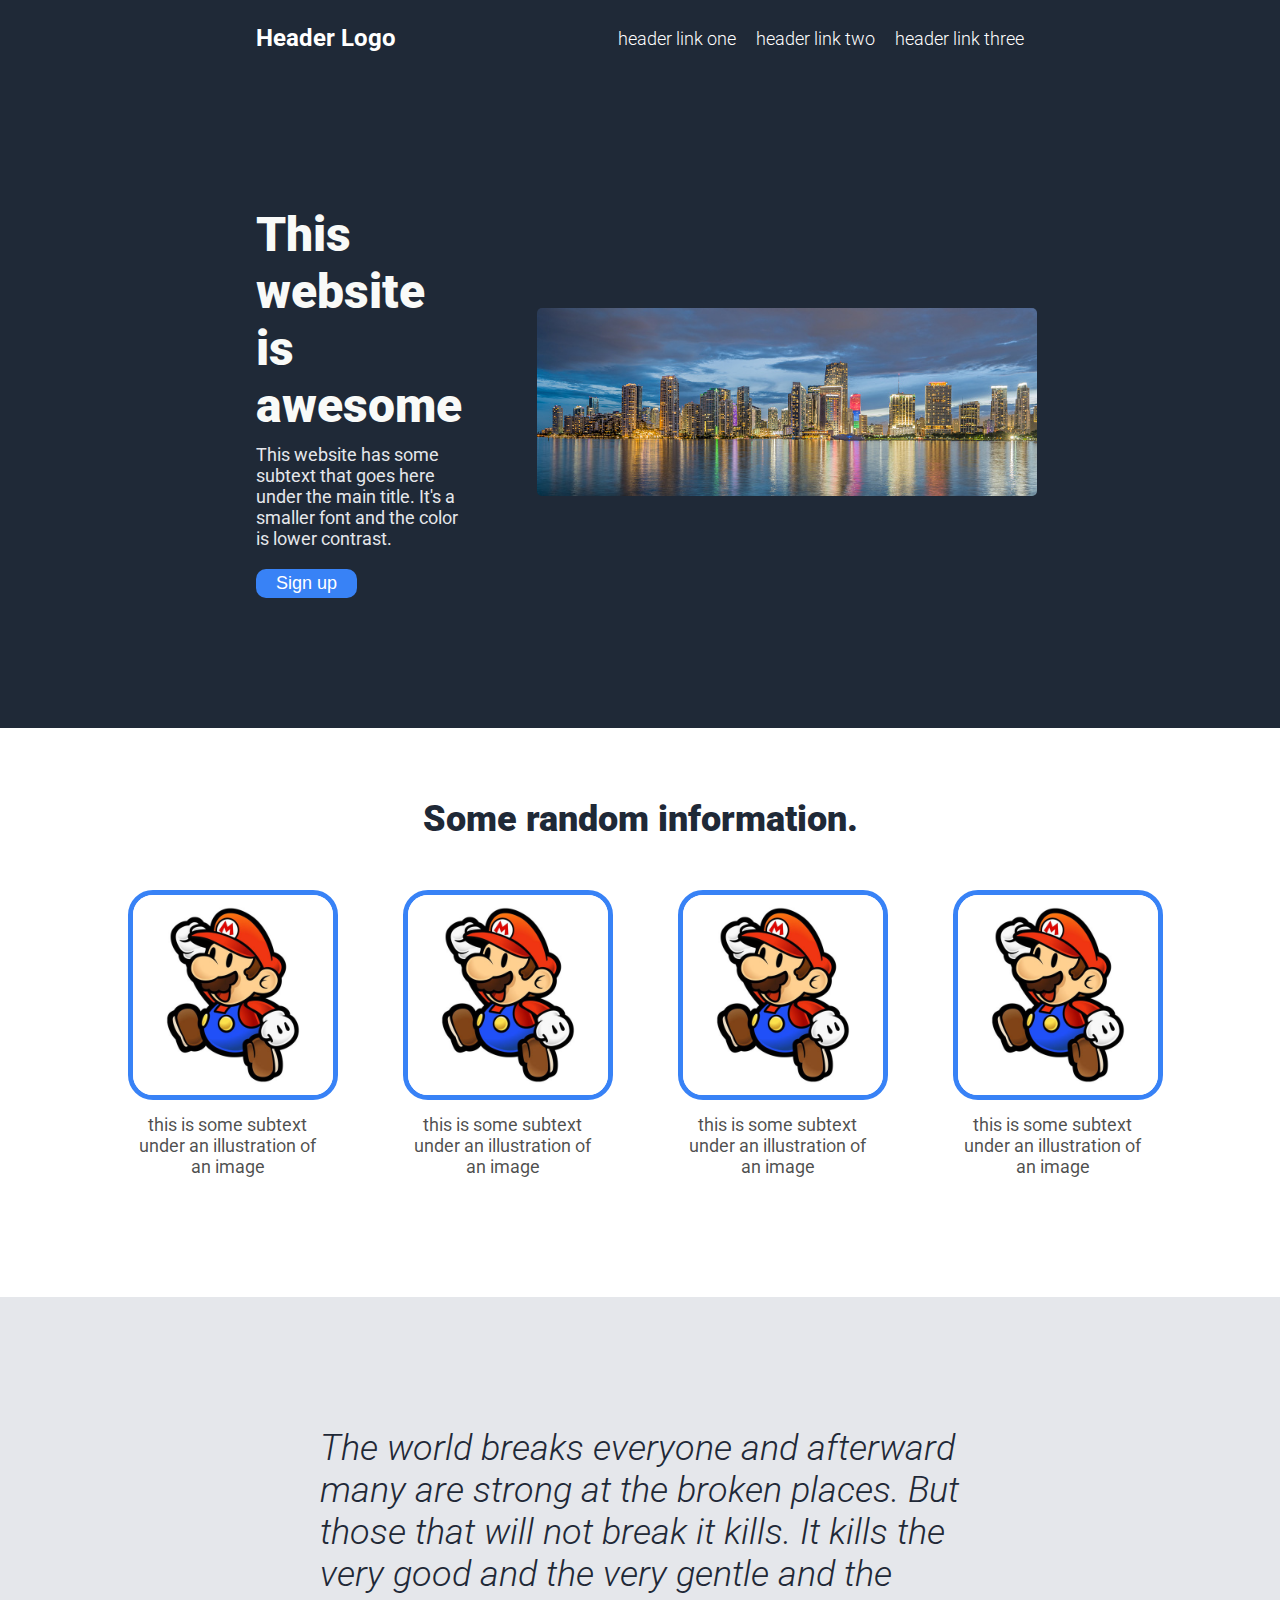
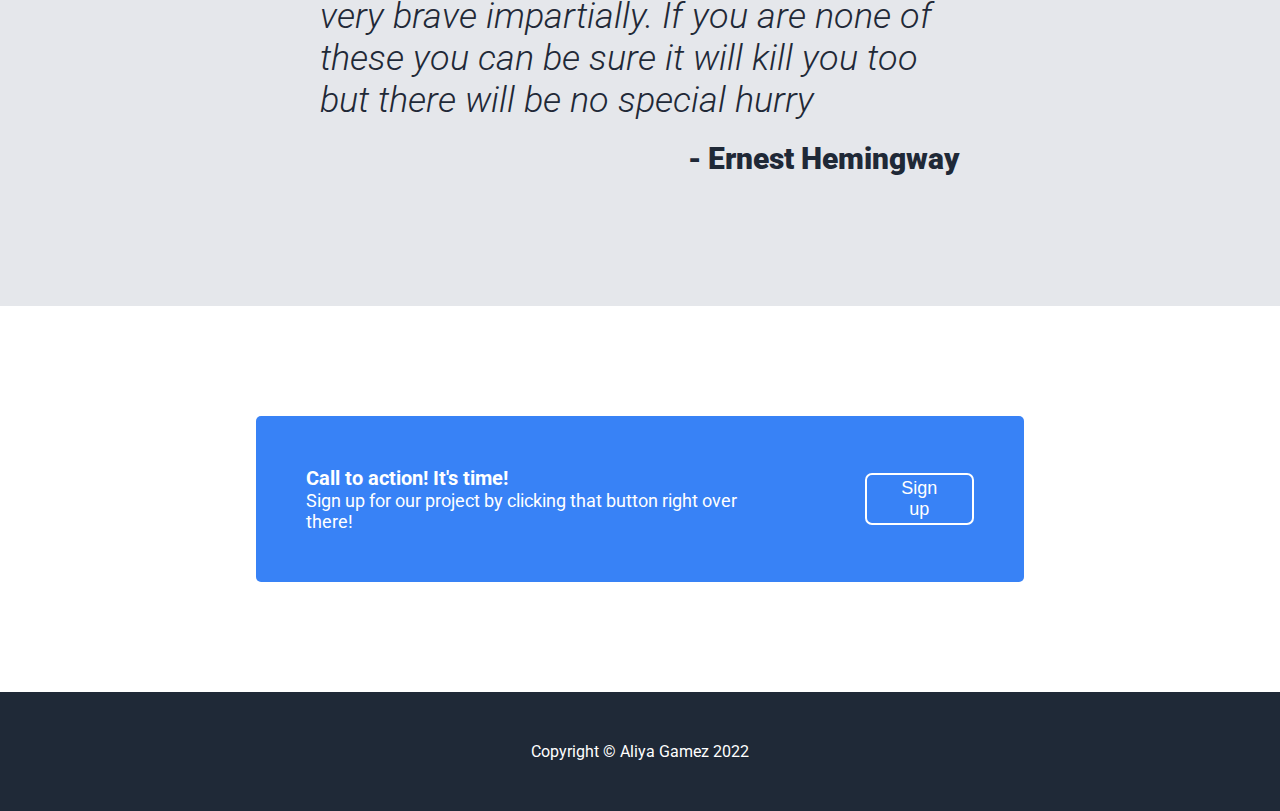
==== index.html @ 875c7c64 "move html to right location" ====
<!DOCTYPE html>
<html lang="en">
<head>
    <meta charset="UTF-8">
    <meta http-equiv="X-UA-Compatible" content="IE=edge">
    <meta name="viewport" content="width=device-width, initial-scale=1.0">
    <title>Landing Page</title>
    <link rel="stylesheet" href="/css/styles.css">
</head>
<body>
    <!--header-->
    <div class="header">
        <ul class="left-links">
            <li><a href="">Header Logo</a></li>
        </ul>
        <ul class="right-links">
            <li><a href="">header link one</a></li>
            <li><a href="">header link two</a></li>
            <li><a href="">header link three</a></li>
        </ul>
    </div>
    <!--hero-->
    <div class="hero">
        <div class="text">
            <div class="msg">This website is awesome</div>
            <div class="subtext">This website has some subtext that goes here under the main title. It's a smaller font and the color is lower contrast.</div>
            <button class="button">Sign up</button>
        </div>
        <img class="img" src="/img/hero.jpg" alt="placeholder">
    </div>
    <!--gallery-->
    <div class="gallery">
        <div class="heading">Some random information.</div>
        <div class="items">
            <div class="item">
                <img class="img" src="/img/gallery_placeholder.jpg">
                <div class="subtext">this is some subtext under an illustration of an image</div>
            </div>
            <div class="item">
                <img class="img" src="/img/gallery_placeholder.jpg">
                <div class="subtext">this is some subtext under an illustration of an image</div>
            </div>
            <div class="item">
                <img class="img" src="/img/gallery_placeholder.jpg">
                <div class="subtext">this is some subtext under an illustration of an image</div>
            </div>
            <div class="item">
                <img class="img" src="/img/gallery_placeholder.jpg">
                <div class="subtext">this is some subtext under an illustration of an image</div>
            </div>
        </div>
    </div>
    <!--quote-->
    <div class="quote">
        <div class="text">The world breaks everyone and afterward many are strong at the broken places. But those that will not break it kills. It kills the very good and the very gentle and the very brave impartially. If you are none of these you can be sure it will kill you too but there will be no special hurry</div>
        <div class="author">- Ernest Hemingway</div>
    </div>
    <!--action-->
    <div class="action">
        <div class="box">
            <div class="text">
                <div class="heading">Call to action! It's time!</div>
                <div class="info">Sign up for our project by clicking that button right over there!</div>
            </div>
            <div class="click">
                <button class="button">Sign up</button>
            </div>
        </div>
    </div>
    <!--footer-->
    <div class="footer">
        <div class="text">Copyright © Aliya Gamez 2022</div>
    </div>
</body>
</html>
---- css/styles.css ----
/* styles.css */
@import url('https://fonts.googleapis.com/css2?family=Roboto:ital,wght@0,100;0,300;0,400;0,500;0,700;0,900;1,100;1,300;1,400;1,500;1,700;1,900&display=swap');

body {
    font-family: 'Roboto', sans-serif;
    margin: 0;
    padding: 0;
    display: flex;
    flex-direction: column;
    justify-content: space-between;
}

/* header */

.header {
    background-color: #1F2937;
    color: white;
    display: flex;
    justify-content: space-between;
    align-items: center;
    padding: 0 20%;
}

.header ul, .header li , .header a{
    list-style: none;
    padding: 0;
    color: white;
    text-decoration: none;
}

.header .left-links {
    font-weight: bold;
    color: #F9FAF8;
    font-size: 24px;
}

.header .right-links {
    display: flex;
    gap: 20px;
    font-weight: 300;
    font-size: 18px;
    color: #F9FAF8;
}

/* hero */

.hero {
    background-color: #1F2937;
    color: white;
    display: flex;
    justify-content: space-between;
    gap: 75px;
    align-items: center;
    padding: 130px 20%;
}

.hero .text {

}

.hero .msg {
    margin-bottom: 10px;
    font-size: 48px;
    color: #F9FAF8;
    font-weight: 900;
}

.hero .subtext {
    margin-bottom: 20px;
    font-size: 18px;
    color: #E5E7EB;
}

.hero .button {
    font-size: 18px;
    background-color: #3882F6;
    color: white;
    border: transparent;
    padding: 4px 20px;
    border-radius: 10px;
}

.hero .img {
    flex: 0 1 auto;
    width: 500px;
    height: auto;
    border-radius: 5px;
}
/* gallery */

.gallery {
    display: flex;
    justify-content: space-between;
    gap: 50px;
    align-items: center;
    flex-direction: column;
    padding-top: 70px;
    padding-bottom: 120px;
    text-align: center;
}

.gallery .heading {
    font-size: 36px;
    font-weight: 900;
    color: #1F2937;
}

.gallery .items {
    display: flex;
    justify-content: center;
    align-items: center;
    gap: 75px;
}

.gallery .item {
    width: 200px;
}

.gallery .img {
    border: 5px solid #3882F6;
    border-radius: 25px;
    width: 100%;
    height: auto;
}

.gallery .subtext {
    color: rgba(0,0,0,.7);
    margin-top: 10px;
    font-size: 18px;
}
/* quote */

.quote {
    background-color: #E5E7EB;
    display: flex;
    flex-direction: column;
    gap: 20px;
    padding: 130px 25%;
}

.quote .text {
    font-size: 36px;
    font-style: italic;
    color: #1F2937;
    font-weight: 300;
}

.quote .author {
    align-self: flex-end;
    color:#1F2937;
    font-weight: 900;
    font-size: 30px;
}

/* signup */

.action {
    padding: 110px 20%;
}

.action .box{
    background-color: #3882F6;
    color: white;
    display: flex;
    align-items: center;
    justify-content: center;
    gap: 100px;
    padding: 50px 50px;
    border-radius: 5px;
}

.action .heading{
    font-size: 20px;
    font-weight: bold;
}

.action .info{
    font-size: 18px;
}

.action .button{
    font-size: 18px;
    background-color: #3882F6;
    border: 2px solid white;
    border-radius: 7px;
    padding: 3px 25px;
    color: white;
}

/* footer */

.footer {
    background-color: #1F2937;
    text-align: center;
    padding: 50px;
}

.footer .text {
    color: white;
}
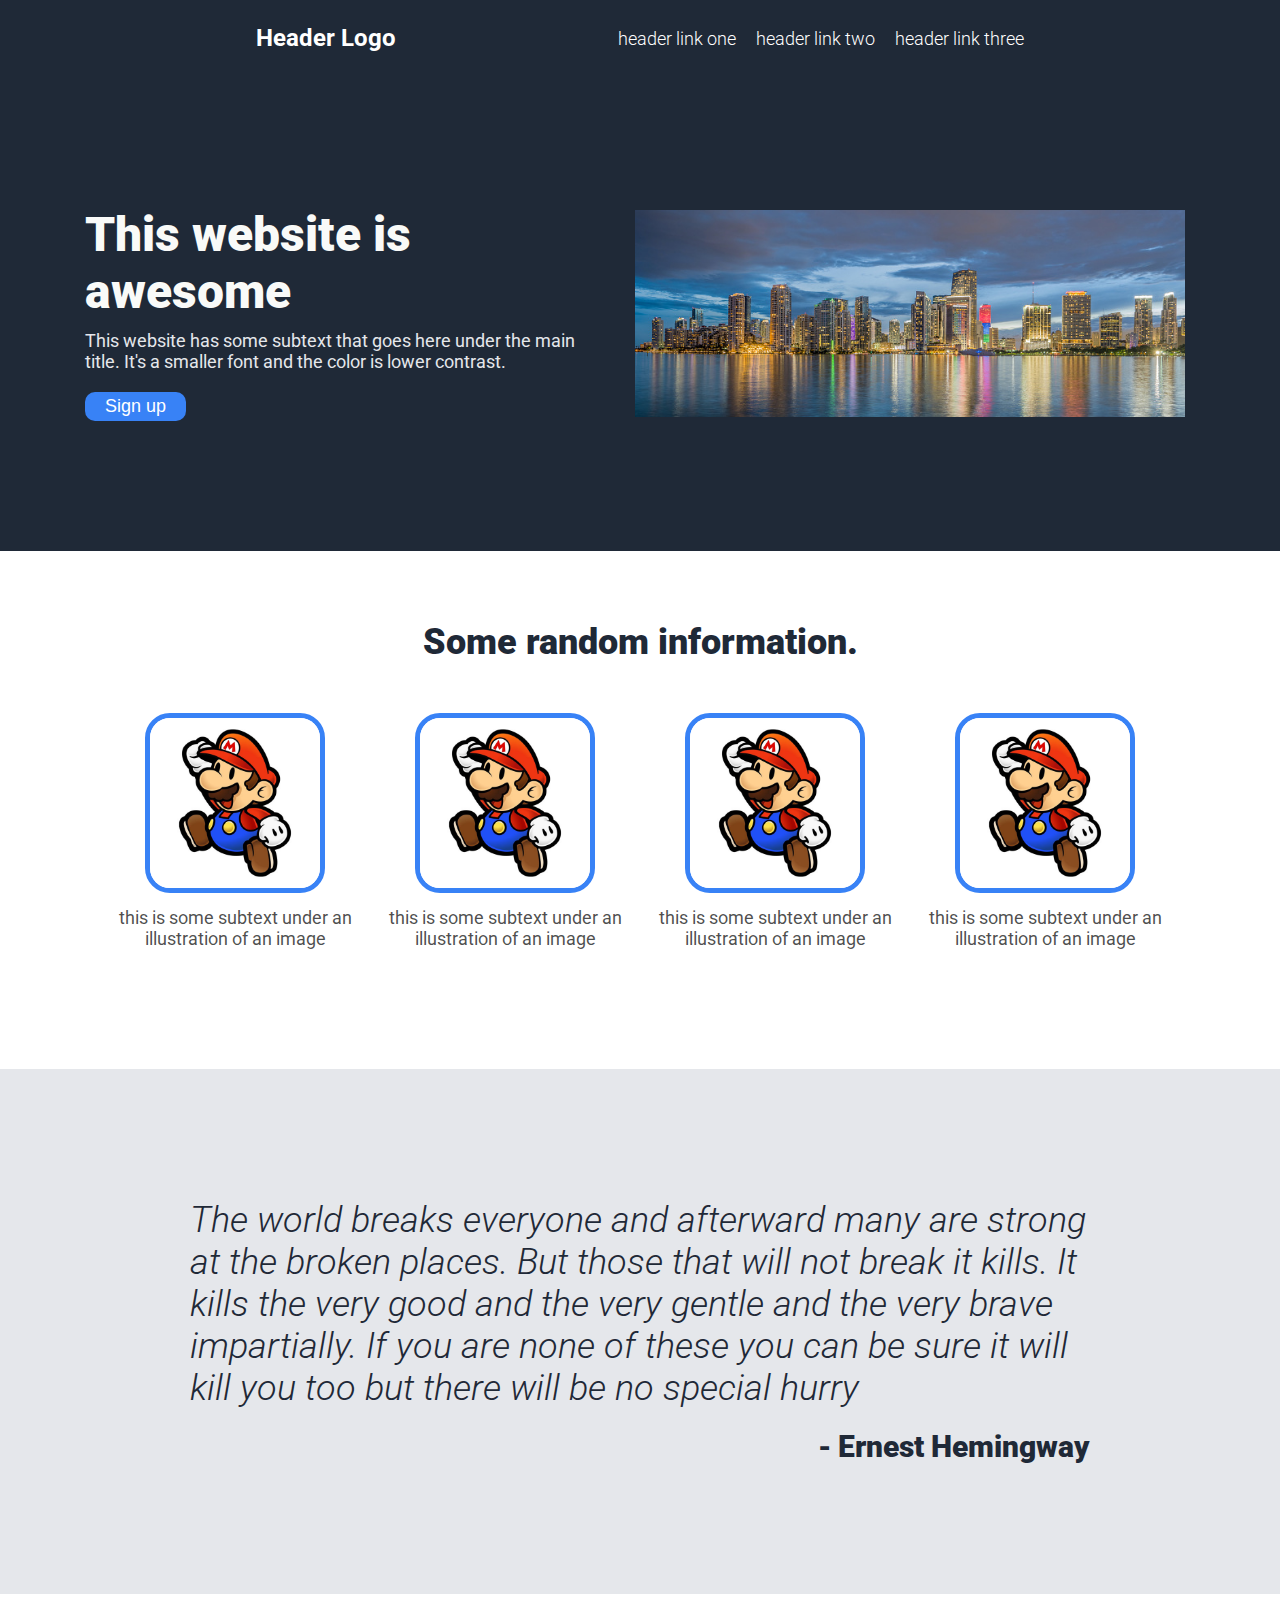
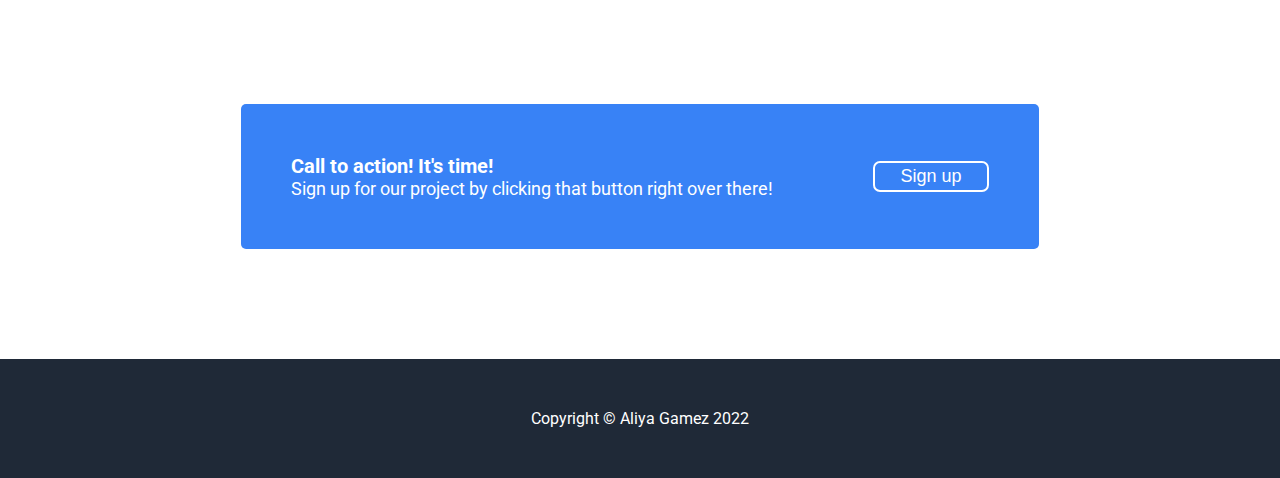
==== commit 00046e45: "use width instead of padding. need to rethink flexbox as a flexible tool, and prepare html for that " ====
--- a/index.html
+++ b/index.html
@@ -5,7 +5,7 @@
     <meta http-equiv="X-UA-Compatible" content="IE=edge">
     <meta name="viewport" content="width=device-width, initial-scale=1.0">
     <title>Landing Page</title>
-    <link rel="stylesheet" href="/css/styles.css">
+    <link rel="stylesheet" href="css/styles.css">
 </head>
 <body>
     <!--header-->
@@ -26,34 +26,36 @@
             <div class="subtext">This website has some subtext that goes here under the main title. It's a smaller font and the color is lower contrast.</div>
             <button class="button">Sign up</button>
         </div>
-        <img class="img" src="/img/hero.jpg" alt="placeholder">
+        <img class="img" src="img/hero.jpg" alt="placeholder">
     </div>
     <!--gallery-->
     <div class="gallery">
         <div class="heading">Some random information.</div>
         <div class="items">
             <div class="item">
-                <img class="img" src="/img/gallery_placeholder.jpg">
+                <img class="img" src="img/gallery_placeholder.jpg">
                 <div class="subtext">this is some subtext under an illustration of an image</div>
             </div>
             <div class="item">
-                <img class="img" src="/img/gallery_placeholder.jpg">
+                <img class="img" src="img/gallery_placeholder.jpg">
                 <div class="subtext">this is some subtext under an illustration of an image</div>
             </div>
             <div class="item">
-                <img class="img" src="/img/gallery_placeholder.jpg">
+                <img class="img" src="img/gallery_placeholder.jpg">
                 <div class="subtext">this is some subtext under an illustration of an image</div>
             </div>
             <div class="item">
-                <img class="img" src="/img/gallery_placeholder.jpg">
+                <img class="img" src="img/gallery_placeholder.jpg">
                 <div class="subtext">this is some subtext under an illustration of an image</div>
             </div>
         </div>
     </div>
     <!--quote-->
     <div class="quote">
-        <div class="text">The world breaks everyone and afterward many are strong at the broken places. But those that will not break it kills. It kills the very good and the very gentle and the very brave impartially. If you are none of these you can be sure it will kill you too but there will be no special hurry</div>
-        <div class="author">- Ernest Hemingway</div>
+        <div class="container">
+            <div class="text">The world breaks everyone and afterward many are strong at the broken places. But those that will not break it kills. It kills the very good and the very gentle and the very brave impartially. If you are none of these you can be sure it will kill you too but there will be no special hurry</div>
+            <div class="author">- Ernest Hemingway</div>
+        </div>
     </div>
     <!--action-->
     <div class="action">
--- a/css/styles.css
+++ b/css/styles.css
@@ -48,14 +48,15 @@
     background-color: #1F2937;
     color: white;
     display: flex;
-    justify-content: space-between;
-    gap: 75px;
-    align-items: center;
-    padding: 130px 20%;
+    justify-content: center;
+    align-items: center;
+    padding: 130px 0;
 }
 
 .hero .text {
-
+    padding: 0 20px;
+    min-width: 100px;
+    max-width: 500px;
 }
 
 .hero .msg {
@@ -81,8 +82,9 @@
 }
 
 .hero .img {
-    flex: 0 1 auto;
-    width: 500px;
+    min-width: 440px;
+    max-width: 550px;
+    padding: 0 30px;
     height: auto;
     border-radius: 5px;
 }
@@ -109,17 +111,18 @@
     display: flex;
     justify-content: center;
     align-items: center;
-    gap: 75px;
+    padding: 0 20px;
 }
 
 .gallery .item {
-    width: 200px;
+    max-width: 270px;
+    min-width: 200px;
 }
 
 .gallery .img {
     border: 5px solid #3882F6;
     border-radius: 25px;
-    width: 100%;
+    width: 170px;
     height: auto;
 }
 
@@ -131,11 +134,19 @@
 /* quote */
 
 .quote {
+    display: flex;
+    justify-content: center;
     background-color: #E5E7EB;
-    display: flex;
+}
+
+.quote .container {
+    display: flex;
+    align-items: center;
+    justify-content: center;
     flex-direction: column;
+    max-width: 900px;
     gap: 20px;
-    padding: 130px 25%;
+    padding: 130px 30px;
 }
 
 .quote .text {
@@ -155,7 +166,9 @@
 /* signup */
 
 .action {
-    padding: 110px 20%;
+    padding: 110px 50px;
+    display: flex;
+    justify-content: center;
 }
 
 .action .box{
@@ -165,6 +178,7 @@
     align-items: center;
     justify-content: center;
     gap: 100px;
+    max-width: 1000px;
     padding: 50px 50px;
     border-radius: 5px;
 }
